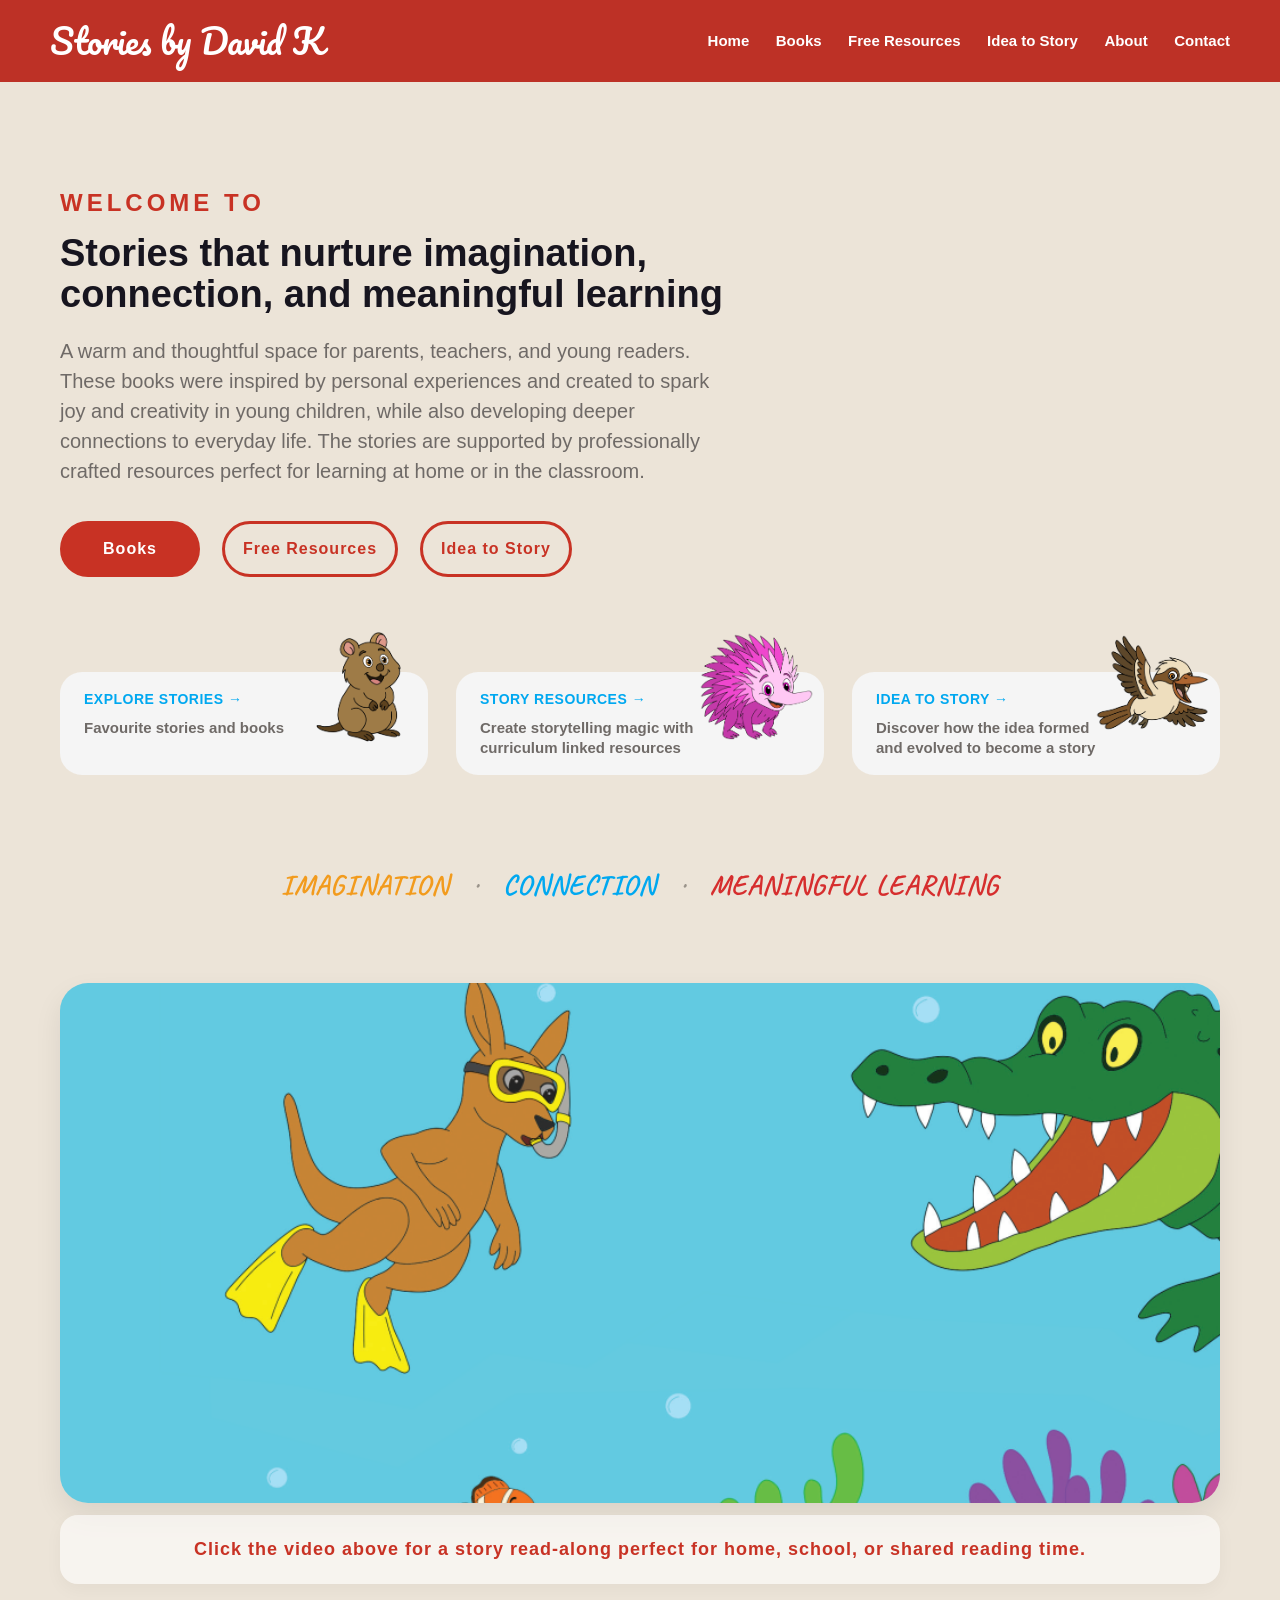
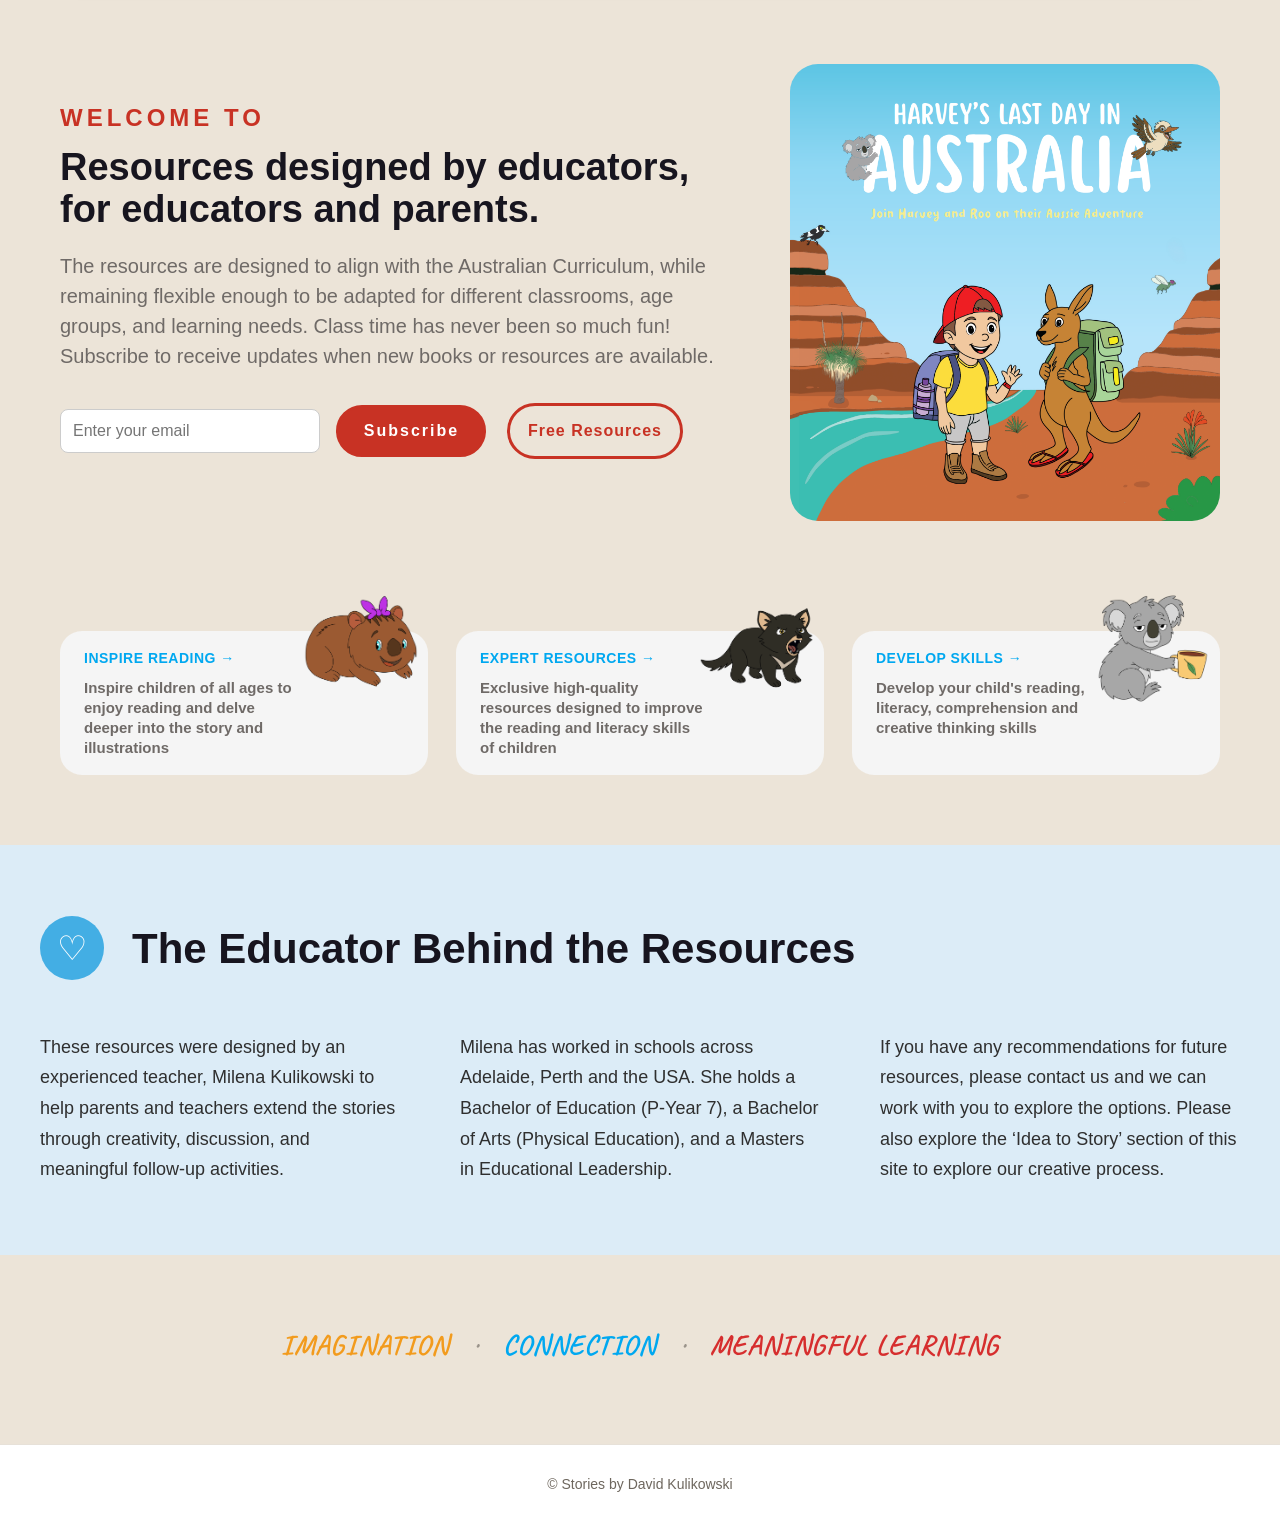
==== index.html @ d7bda5ae "Update index.html" ====
<!DOCTYPE html>
<html lang="en">
<head>
  <meta charset="UTF-8">
  <meta name="viewport" content="width=device-width, initial-scale=1.0">
  <title>Stories by David K</title>

  <link rel="preconnect" href="https://fonts.googleapis.com">
  <link rel="preconnect" href="https://fonts.gstatic.com" crossorigin>
  <link href="https://fonts.googleapis.com/css2?family=Pacifico&display=swap" rel="stylesheet">

  <link href="https://fonts.googleapis.com/css2?family=Caveat:wght@400;500;600&display=swap" rel="stylesheet">
  
  <link rel="stylesheet" href="style.css">
</head>

<body>

<header>
  <div class="nav-container">
    <a class="site-title" href="index.html">Stories by David K</a>

    <button class="menu-toggle" aria-label="Open menu" onclick="document.body.classList.toggle('menu-open')">
      ☰
    </button>

    <nav>
      <a href="index.html">Home</a>
      <a href="books.html">Books</a>
      <a href="resources.html">Free Resources</a>
      <a href="idea.html">Idea to Story</a>
      <a href="about.html">About</a>
      <a href="contact.html">Contact</a>
    </nav>
  </div>
</header>

<section class="hero home-hero">

  <div class="hero-text">

    <h4>WELCOME TO</h4>

    <h1>
      Stories that nurture imagination,
      connection, and meaningful learning
    </h1>

    <p>
      A warm and thoughtful space for parents, teachers, and young readers.
      These books were inspired by personal experiences and created to spark 
      joy and creativity in young children, while also developing deeper connections to everyday life.
      The stories are supported by professionally crafted resources perfect for learning at home or in the classroom.
    </p>

    <div class="buttons">
      <a class="button button-primary" href="books.html">Books</a>
      <a class="button button-secondary" href="resources.html">Free Resources</a>
      <a class="button button-secondary" href="idea.html">Idea to Story</a>
    </div>

  </div>

<div class="hero-image hero-video">
  <video autoplay muted loop playsinline>
    <source src="HandRv.mov" type="video/mp4">
  </video>
</div>

</section>

<section class="quick-links home-quick-links">

  <a class="quick-card" href="books.html">
    <div>
      <h3>EXPLORE STORIES →</h3>
      <p>Favourite stories and books</p>
    </div>
    <img src="Quokka.PNG" alt="Quokka">
  </a>

  <a class="quick-card" href="resources.html">
    <div>
      <h3>STORY RESOURCES →</h3>
      <p>Create storytelling magic with curriculum linked resources</p>
    </div>
    <img src="Echidna.PNG" alt="Echidna">
  </a>

  <a class="quick-card" href="idea.html">
    <div>
      <h3>IDEA TO STORY →</h3>
      <p>Discover how the idea formed and evolved to become a story</p>
    </div>
    <img src="Kookaburra.PNG" alt="Kookaburra">
  </a>

</section>

<section class="tagline-strip">
  <span class="orange">IMAGINATION</span>
  <span class="dot">·</span>

  <span class="blue">CONNECTION</span>
  <span class="dot">·</span>

  <span class="red">MEANINGFUL LEARNING</span>
</section>

<section class="image-feature">
  <img src="swim.png" alt="VideoLink">

  <div class="video-note-card">
    Click the video above for a story read-along perfect for home, school, or shared reading time.
  </div>
</section>

<section class="resources-hero">

  <div class="resources-text">
    <h4>WELCOME TO</h4>

    <h2>Resources designed by educators, for educators and parents.</h2>

    <p>
      The resources are designed to align with the Australian Curriculum,
      while remaining flexible enough to be adapted for different classrooms,
      age groups, and learning needs. Class time has never been so much fun!

      Subscribe to receive updates when new books or resources are available.
    </p>

    <iframe name="hidden_iframe" style="display:none;"></iframe>

    <form
      action="https://buttondown.com/api/emails/embed-subscribe/storiesbydavidk"
      method="post"
      target="hidden_iframe"
      class="embeddable-buttondown-form"
      onsubmit="document.getElementById('subscribe-message').style.display='block';"
    >

      <input
        type="email"
        name="email"
        id="bd-email"
        placeholder="Enter your email"
        required
      />

      <input type="submit" value="Subscribe" />

      <p id="subscribe-message">
        ✅ Welcome! Please check your email to confirm your subscription.
      </p>

      <a class="button button-secondary" href="resources.html">Free Resources</a> 
    
    </form>
  </div>

  <div class="resources-image">
    <img src="coverF.png" alt="Resources illustration">
  </div>

</section>

<div class="spacer"></div>

<section class="quick-links">

  <a class="quick-card" href="resources.html">
    <div>
      <h3>INSPIRE READING →</h3>
      <p>Inspire children of all ages to enjoy reading and delve deeper into the story and illustrations</p>
    </div>
    <img src="Wombat.PNG" alt="Wombat">
  </a>

  <a class="quick-card" href="resources.html">
    <div>
      <h3>EXPERT RESOURCES →</h3>
      <p>Exclusive high-quality resources designed to improve the reading and literacy skills of children</p>
    </div>
    <img src="DevilF.PNG" alt="Devil">
  </a>

  <a class="quick-card" href="resources.html">
    <div>
      <h3>DEVELOP SKILLS →</h3>
      <p>Develop your child's reading, literacy, comprehension and creative thinking skills</p>
    </div>
    <img src="KoalaF.PNG" alt="KoalaF">
  </a>

</section>

<section class="educator-section">

  <div class="educator-heading">
    <div class="educator-circle">♡</div>

    <h2>The Educator Behind the Resources</h2>
  </div>

  <div class="educator-grid">

    <div class="educator-item">
      <p>
        These resources were designed by an experienced teacher,
        Milena Kulikowski to help parents and teachers extend the
        stories through creativity, discussion, and meaningful
        follow-up activities.
      </p>
    </div>

    <div class="educator-item">
      <p>
        Milena has worked in schools across Adelaide, Perth and the USA.
        She holds a Bachelor of Education (P-Year 7), a Bachelor of Arts
        (Physical Education), and a Masters in Educational Leadership.
      </p>
    </div>

    <div class="educator-item">
      <p>
        If you have any recommendations for future resources,
        please contact us and we can work with you to explore the options.
        Please also explore the ‘Idea to Story’ section of this site to
        explore our creative process.
      </p>
    </div>

  </div>

</section>

<section class="tagline-strip">
  <span class="orange">IMAGINATION</span>
  <span class="dot">·</span>

  <span class="blue">CONNECTION</span>
  <span class="dot">·</span>

  <span class="red">MEANINGFUL LEARNING</span>
</section>

<div class="footer">
  © Stories by David Kulikowski
</div>

</body>
</html>
---- style.css ----
html,
body {
  -webkit-text-size-adjust: 100%;
}

* {
  box-sizing: border-box;
}

body {
  margin: 0;
  font-family: Arial, sans-serif;
  background: #ece4d8;
  color: #2f2f2f;
  line-height: 1.6;
}

@import url('https://fonts.googleapis.com/css2?family=Pacifico&display=swap');


header {
  background: #BD3126;
  position: sticky;
  top: 0;
  z-index: 10;
}

.nav-container {
  max-width: 1200px;
  margin: 0 auto;
  padding: 14px 10px;
  display: flex;
  justify-content: space-between;
  align-items: center;
}

.menu-toggle {
  display: none;
  background: none;
  border: none;
  color: white;
  font-size: 34px;
  line-height: 1;
  cursor: pointer;
}


.site-title {
  font-size: 34px;
  font-family: 'Pacifico', cursive;
  color: white;
  text-decoration: none;
  font-weight: normal;
}

nav a {
  color: white;
  text-decoration: none;
  margin-left: 22px;
  font-weight: 600;
  font-size: 15px;
}

ul {
  color: #5a564f;
}

nav a:hover {
  color: #ffe6d5;
}

.hero {
  max-width: 1200px;
  margin: 0 auto;
  padding: 70px 10px 50px;
  display: grid;
  grid-template-columns: 1.45fr 0.55fr;
  gap: 15px;
  align-items: center;
}

.home-hero {
  padding-top: 70px;
  padding-bottom: 35px;
}

.hero-text {
  max-width: 780px;
}

.hero-text h4 {
  color: #c83224;
  font-size: 24px;
  letter-spacing: 4px;
  font-weight: 800;
  margin-bottom: 10px;
}

.hero-text h1 {
  font-size: 38px;
  line-height: 1.1;
  margin-top: 0;
  margin-bottom: 18px;
  color: #17151f;
  font-weight: 600;
  max-width: 780px;
}

.hero-text p {
  font-size: 20px;
  line-height: 1.5;
  color: #6f6a67;
  margin-bottom: 32px;
  font-weight: 400;
  max-width: 680px;
}

.hero-image img {
  width: 132%;
  max-width: 432px;
  border-radius: 28px;
  margin-top: 9px;
  margin-left: -104px;
}

.hero-video video {
  width: 132%;
  max-width: 432px;
  max-height: 410px;
  border-radius: 28px;
  margin-top: 9px;
  margin-left: -104px;
  display: block;
}


.buttons {
  display: flex;
  gap: 22px;
  margin-top: 35px;
  margin-bottom: 50px;
  flex-wrap: wrap;
}

.home-hero .buttons {
  margin-bottom: 25px;
}

.button {
  display: inline-flex;
  align-items: center;
  justify-content: center;
  min-width: 140px;
  padding: 12px 18px;
  border-radius: 999px;
  text-decoration: none;
  font-weight: 700;
  font-size: 16px;
  letter-spacing: 1px;
  transition: all 0.25s ease;
  border: 3px solid #c83224;
  box-sizing: border-box;
}

.button-primary {
  background: #c83224;
  color: white;
}

.button-primary:hover {
  background: #b72b1f;
  border-color: #b72b1f;
}

.button-secondary {
  background: transparent;
  color: #c83224;
}

.button-secondary:hover {
  background: #c83224;
  color: white;
}

.section {
  max-width: 1200px;
  margin: 0 auto;
  padding: 28px 20px 60px 20px;
}

#harvey-book {
  margin-top: -30px;
}

.section-card {
  background: white;
  border-radius: 18px;
  padding: 42px;
  box-shadow: 0 6px 18px rgba(0, 0, 0, 0.04);
  margin-bottom: 24px;
  max-width: 1200px;
  box-sizing: border-box;
}

.section h2 {
  font-size: 32px;
  margin-bottom: 12px;
  color: #2f2d2a;
}

.section h3 {
  font-size: 24px;
  margin-bottom: 10px;
  color: #3d382f;
}

.section p {
  color: #5a564f;
  font-size: 17px;
}

.grid-2 {
  display: grid;
  grid-template-columns: 1fr 1fr;
  gap: 30px;
}

.book-layout {
  display: grid;
  grid-template-columns: 260px 1fr;
  gap: 50px;
  align-items: start;
}

.book-layout > div:last-child {
  max-width: 900px;
}

.book-layout img {
  width: 100%;
  border-radius: 16px;
  box-shadow: 0 12px 24px rgba(0, 0, 0, 0.10);
  background: white;
}

.resource-list {
  padding-left: 18px;
  list-style-type: disc;
}

.resource-list li {
  margin-bottom: 14px;
}

.resource-list a {
  color: #5a564f;
  text-decoration: none;
  font-weight: 600;
}

.resource-list a:hover {
  text-decoration: underline;
}

.resource-item {
  position: relative;
  margin-bottom: 12px;
}

.preview-image {
  display: none !important;
  position: absolute;
  left: 260px;
  top: -20px;
  width: 220px;
  border-radius: 8px;
  border: 1px solid #ddd;
  box-shadow: 0 6px 16px rgba(0,0,0,0.15);
  background: white;
  z-index: 1000;
}

.resource-item:hover .preview-image {
  display: block !important;
}

.footer {
  background: #ffffff;
  border-top: 1px solid #e7e1d8;
  text-align: center;
  padding: 28px 20px;
  color: #6e675e;
  font-size: 14px;
  margin-top: 40px;
}

.small-note {
  font-size: 14px;
  color: #80786d;
}

.highlight {
  color: #8c6a43;
  font-weight: 700;
}

.placeholder-box {
  background: #fcfaf7;
  border: 1px dashed #d8c9b8;
  border-radius: 12px;
  padding: 8px 28px;
  margin-top: 40px;
  width: 100%;
  box-sizing: border-box;
}

.book-layout .buttons {
  margin-top: 35px;
  justify-content: center;
}

.book-actions {
  display: flex;
  gap: 12px;
}

.fullimage img {
  max-width: 100%;
  height: auto;
  border-radius: 18px;
  box-shadow: 0 14px 30px rgba(0, 0, 0, 0.10);
  background: white;
}

.subscribe-box {
  background: #f7f3ee;
  padding: 30px;
  border-radius: 16px;
  text-align: center;
  max-width: 500px;
  margin: 40px auto;
}

.subscribe-box h3 {
  color: #5a564f;
  margin-bottom: 10px;
}

.subscribe-box p {
  color: #666;
  margin-bottom: 20px;
}

.subscribe-box input[type="email"] {
  padding: 12px;
  width: 70%;
  max-width: 300px;
  border: 1px solid #ccc;
  border-radius: 8px;
  margin-bottom: 10px;
}

.subscribe-box input[type="submit"] {
  background: #5a564f;
  color: white;
  border: none;
  padding: 12px 20px;
  border-radius: 8px;
  cursor: pointer;
  font-weight: bold;
}

.subscribe-box input[type="submit"]:hover {
  opacity: 0.9;
}

.embeddable-buttondown-form {
  margin-top: 20px;
  margin-bottom: 60px;
}

.embeddable-buttondown-form input[type="email"] {
  padding: 12px;
  width: 260px;
  max-width: 80%;
  border: 1px solid #ccc;
  border-radius: 8px;
  font-size: 16px;
}

.embeddable-buttondown-form input[type="submit"] {
  display: inline-flex;
  align-items: center;
  justify-content: center;
  min-width: 150px;
  padding: 14px 16px;
  margin-right: 16px;
  margin-left: 12px;
  border-radius: 999px;
  text-decoration: none;
  font-weight: 600;
  font-size: 16px;
  letter-spacing: 2px;
  transition: all 0.25s ease;
  border: 3px solid #c83224;
  box-sizing: border-box;
  background: #c83224;
  color: white;
  cursor: pointer;
}

.embeddable-buttondown-form input[type="submit"]:hover {
  background-color: #b72b1f;
  border-color: #b72b1f;
}

#subscribe-message {
  display: none;
  color: #3b332b;
  margin-top: 15px;
  font-weight: 600;
  font-size: 15px;
}

.quick-links {
  max-width: 1200px;
  margin: 30px auto 70px;
  padding: 0 20px;
  display: grid;
  grid-template-columns: repeat(3, 1fr);
  gap: 28px;
}

.quick-links.home-quick-links {
  margin-top: 35px;
}

.quick-card {
  position: relative;
  background: #f5f5f5;
  border-radius: 22px;
  padding: 18px 120px 16px 24px;
  text-decoration: none;
  overflow: visible;
  min-height: 72px;
  display: block;
}

.quick-card h3 {
  margin: 0 0 10px;
  color: #00a8f0;
  font-size: 14px;
  line-height: 1.3;
  font-weight: 800;
  letter-spacing: 0.5px;
}

.quick-card p {
  margin: 4px 0 0;
  color: #6f6a67;
  font-size: 15px;
  line-height: 1.35;
  font-weight: 700;
}

.quick-card img {
  position: absolute;
  right: 10px;
  top: -40px;
  width: 115px;
  height: auto;
  z-index: 2;
  pointer-events: none;
}

.quick-card:hover {
  transform: translateY(-4px);
  transition: 0.25s ease;
}

.tagline-strip {
  width: 100%;
  text-align: center;
  padding: 18px 20px 36px;
  font-size: 28px;
  letter-spacing: 1px;
  font-weight: 800;
  font-style: normal;
  font-family: 'Caveat', cursive;
  background: #ece4d8;
  box-sizing: border-box;
}

.tagline-strip span {
  display: inline-block;
  margin: 0 8px;
}

.tagline-strip .orange {
  color: #f29b1d;
}

.tagline-strip .blue {
  color: #00a8f0;
}

.tagline-strip .red {
  color: #d62e2e;
}

.tagline-strip .dot {
  color: #9a938a;
}

.features-section {
  max-width: 1200px;
  margin: 40px auto 70px;
  padding: 0 20px;
}

.features-heading {
  display: flex;
  align-items: center;
  gap: 22px;
  margin-bottom: 28px;
}

.feature-circle {
  width: 64px;
  height: 64px;
  border-radius: 50%;
  background: #43aee4;
  color: white;
  display: flex;
  align-items: center;
  justify-content: center;
  font-size: 34px;
}

.features-heading p {
  color: #009fe3;
  font-size: 12px;
  font-weight: 800;
  letter-spacing: 1px;
  margin: 0 0 8px;
}

.features-heading h2 {
  font-size: 28px;
  margin: 0;
  color: #111;
  font-weight: 600;
}

.features-grid {
  max-width: 1200px;
  margin: 40px auto 70px;
  padding: 0 20px;
  display: grid;
  grid-template-columns: repeat(3, 1fr);
  gap: 28px;
}

.feature-item {
  position: relative;
  background: #f5f5f5;
  border-radius: 22px;
  padding: 18px 100px 16px 24px;
  overflow: visible;
}

.feature-item h3 {
  margin: 0 0 10px;
  color: #00a8f0;
  font-size: 14px;
  line-height: 1.3;
  font-weight: 800;
  letter-spacing: 0.5px;
}

.feature-item p {
  margin: 4px 0 0;
  color: #6f6a67;
  font-size: 15px;
  line-height: 1.35;
  font-weight: 700;
}

.feature-item img {
  position: absolute;
  right: 10px;
  top: -40px;
  width: 115px;
  height: auto;
  z-index: 2;
  pointer-events: none;
}

.feature-icon {
  font-size: 34px;
  margin-bottom: 12px;
}

.feature-icon.blue {
  color: #43aee4;
}

.feature-icon.red {
  color: #ff4b4b;
}

.feature-icon.green {
  color: #42b87a;
}

.image-feature {
  max-width: 1200px;
  margin: 40px auto 80px;
  padding: 0 20px;
}

.image-feature img {
  width: 100%;
  max-height: 520px;
  object-fit: cover;
  display: block;
  border-radius: 28px;
  box-shadow: 0 12px 28px rgba(0, 0, 0, 0.08);
}

.resources-hero {
  max-width: 1200px;
  margin: 70px auto 40px;
  padding: 0 20px;
  display: grid;
  grid-template-columns: 1.2fr 0.8fr;
  gap: 60px;
  align-items: center;
}

.resources-text h4 {
  color: #c83224;
  font-size: 24px;
  letter-spacing: 4px;
  font-weight: 800;
  margin-bottom: 10px;
}

.resources-text h2 {
  font-size: 38px;
  line-height: 1.1;
  margin-top: 0;
  margin-bottom: 18px;
  color: #17151f;
  font-weight: 600;
  max-width: 780px;
}

.resources-text p {
  font-size: 20px;
  line-height: 1.5;
  color: #6f6a67;
  margin-bottom: 32px;
  font-weight: 400;
  max-width: 760px;
}

.resources-image {
  display: flex;
  justify-content: flex-end;
  align-items: flex-start;
}

.resources-image img {
  width: 130%;
  max-width: 430px;
  border-radius: 28px;
  margin-left: -90px;
  margin-top: 0px;
}

.educator-section {
  background: #dcecf7;
  padding: 70px 20px;
  margin-top: 30px;
  margin-bottom: 50px;
  box-sizing: border-box;
}

.educator-heading {
  max-width: 1200px;
  margin: 0 auto 50px;
  display: flex;
  align-items: center;
  gap: 28px;
}

.educator-circle {
  width: 64px;
  height: 64px;
  border-radius: 50%;
  background: #43aee4;
  color: white;
  display: flex;
  align-items: center;
  justify-content: center;
  font-size: 34px;
  flex-shrink: 0;
}

.educator-heading h2 {
  font-size: 42px;
  margin: 0;
  color: #17151f;
  font-weight: 700;
}

.educator-grid {
  max-width: 1200px;
  margin: 0 auto;
  display: grid;
  grid-template-columns: repeat(3, 1fr);
  gap: 60px;
}

.educator-item p {
  font-size: 18px;
  line-height: 1.7;
  color: #2f2f2f;
  font-weight: 400;
  margin: 0;
}

.downloads-section {
  padding-top: 70px;
}

.video-note {
  text-align: center;
  color: #c83224;
  font-size: 16px;
  letter-spacing: 4px;
  font-weight: 500;
  margin-top: 6px;
}

.video-note-card {
  background: rgba(255, 255, 255, 0.6);
  border-radius: 18px;
  padding: 20px;
  margin-top: 12px;
  text-align: center;
  box-shadow: 0 6px 18px rgba(0, 0, 0, 0.04);
  color: #c83224;
  font-size: 18px;
  font-weight: 700;
  letter-spacing: 1px;
}

.downloads-columns {
  max-width: 1200px;
  margin: 40px auto 80px;
  padding: 0 20px;
  display: grid;
  grid-template-columns: repeat(3, 1fr);
  gap: 28px;
}

.download-column .resource-list {
  margin-top: 0px;
  padding-left: 18px;
}

.download-column .resource-list li {
  margin-bottom: 12px;
}

.book-wide-box {
  grid-column: 1 / -1;
  margin-top: -40px;
  width: 100%;
  margin-bottom: 4px;
  box-sizing: border-box;
}

.book-wide-buttons {
  grid-column: 1 / -1;
  display: flex;
  justify-content: center;
  align-items: center;
  gap: 22px;
  flex-wrap: wrap;
  width: 100%;
  margin: 0px auto 0;
  padding: 0;
}

.download-links-card {
  background: #f5f5f5;
  border-radius: 22px;
  padding: 20px 24px;
  margin-top: 18px;
  box-shadow: 0 6px 18px rgba(0, 0, 0, 0.04);
}

.download-links-card .resource-list {
  margin: 0;
  padding-left: 18px;
}

.download-links-card .resource-list li:last-child {
  margin-bottom: 0;
}

.spacer {
  height: 40px;
}


.home-hero .hero-image img {
  transform: translateY(14px);
}


/* MOBILE PHONE VERSION */

@media (max-width: 850px) {

  body {
    overflow-x: hidden;
  }

  header {
    position: sticky;
    top: 0;
    z-index: 100;
  }

  .nav-container {
    width: 100%;
    padding: 12px 18px;
    display: flex;
    justify-content: space-between;
    align-items: center;
  }

  .site-title {
    font-size: 25px;
    line-height: 1.1;
    max-width: 260px;
  }

  .menu-toggle {
    display: block;
  }

  nav {
    display: none;
    position: absolute;
    top: 64px;
    left: 0;
    right: 0;
    background: #BD3126;
    padding: 10px 22px 18px;
    box-shadow: 0 10px 22px rgba(0, 0, 0, 0.15);
  }

  body.menu-open nav {
    display: block;
  }

  nav a {
    display: block;
    margin: 0;
    padding: 13px 0;
    font-size: 17px;
    border-top: 1px solid rgba(255, 255, 255, 0.25);
  }

  .hero,
  .resources-hero {
    width: 100%;
    max-width: 100%;
    padding: 42px 22px 24px;
    margin: 0 auto;
    display: grid;
    grid-template-columns: 1fr;
    gap: 24px;
    text-align: left;
  }

  .hero-text,
  .resources-text {
    max-width: 100%;
  }

  .hero-text h4,
  .resources-text h4 {
    font-size: 17px;
    letter-spacing: 3px;
    margin-bottom: 8px;
  }

  .hero-text h1,
  .resources-text h2 {
    font-size: 34px;
    line-height: 1.08;
    margin-bottom: 16px;
  }

  .hero-text p,
  .resources-text p {
    font-size: 17px;
    line-height: 1.55;
    max-width: 100%;
    margin-bottom: 22px;
  }

  .hero-image,
  .resources-image {
    display: flex;
    justify-content: center;
    align-items: center;
  }

  .hero-image img,
  .resources-image img {
    width: 100%;
    max-width: 330px;
    margin: 0 auto;
    border-radius: 24px;
    transform: none;
  }

  .hero-video video {
  width: 100%;
  max-width: 330px;
  margin: 0 auto;
  border-radius: 24px;
  transform: none;
}
  

  .buttons {
    display: flex;
    flex-direction: column;
    gap: 12px;
    margin-top: 24px;
    margin-bottom: 12px;
  }

  .button {
    width: 100%;
    min-height: 48px;
    font-size: 15px;
  }

  .quick-links,
  .features-grid,
  .downloads-columns,
  .educator-grid,
  .grid-2,
  .book-layout {
    width: 100%;
    max-width: 100%;
    padding: 0 22px;
    display: grid;
    grid-template-columns: 1fr;
    gap: 24px;
  }

  .quick-links {
    margin: 28px auto 48px;
  }

  .quick-card,
  .feature-item {
    padding: 20px 110px 18px 22px;
    min-height: 96px;
    border-radius: 22px;
  }

  .quick-card h3,
  .feature-item h3 {
    font-size: 13px;
  }

  .quick-card p,
  .feature-item p {
    font-size: 15px;
  }

  .quick-card img,
  .feature-item img {
    width: 100px;
    right: 8px;
    top: -30px;
  }

  .tagline-strip {
    padding: 22px 20px 30px;
    font-size: 22px;
    letter-spacing: 3px;
    line-height: 1.7;
  }

  .image-feature {
    max-width: 100%;
    margin: 36px auto 54px;
    padding: 0 22px;
  }

  .image-feature img {
    max-height: none;
    border-radius: 24px;
  }

  .video-note-card {
    font-size: 16px;
    line-height: 1.45;
    padding: 18px;
  }

  .section {
    max-width: 100%;
    padding: 24px 22px 48px;
  }

  .section-card {
    padding: 28px 24px;
    border-radius: 20px;
  }

  .section h2 {
    font-size: 30px;
    line-height: 1.15;
  }

  .section h3 {
    font-size: 22px;
  }

  .section p {
    font-size: 16px;
    line-height: 1.55;
  }

  .book-layout {
    padding: 0;
  }

  .book-layout img {
    max-width: 260px;
    margin: 0 auto 20px;
  }

  .book-wide-buttons {
    flex-direction: column;
    gap: 12px;
  }

  .book-wide-buttons .button {
    width: 100%;
  }

  .embeddable-buttondown-form {
    margin-bottom: 32px;
  }

  .embeddable-buttondown-form input[type="email"] {
    width: 100%;
    max-width: 100%;
    margin-bottom: 12px;
  }

  .embeddable-buttondown-form input[type="submit"] {
    width: 100%;
    margin: 0 0 12px 0;
  }

  .educator-section {
    padding: 48px 22px;
  }

  .educator-heading {
    gap: 18px;
    margin-bottom: 34px;
    align-items: flex-start;
  }

  .educator-circle {
    width: 52px;
    height: 52px;
    font-size: 28px;
  }

  .educator-heading h2 {
    font-size: 31px;
    line-height: 1.15;
  }

  .educator-grid {
    padding: 0;
  }

  .educator-item p {
    font-size: 17px;
    line-height: 1.6;
  }

  .footer {
    margin-top: 28px;
    padding: 26px 20px;
  }
}


/* ALIGN HOME HERO WITH QUICK LINKS */

.hero.home-hero {
  padding-left: 20px;
  padding-right: 20px;
}


@media (max-width: 850px) {
  .hero.home-hero {
    padding-left: 22px;
    padding-right: 22px;
  }
}
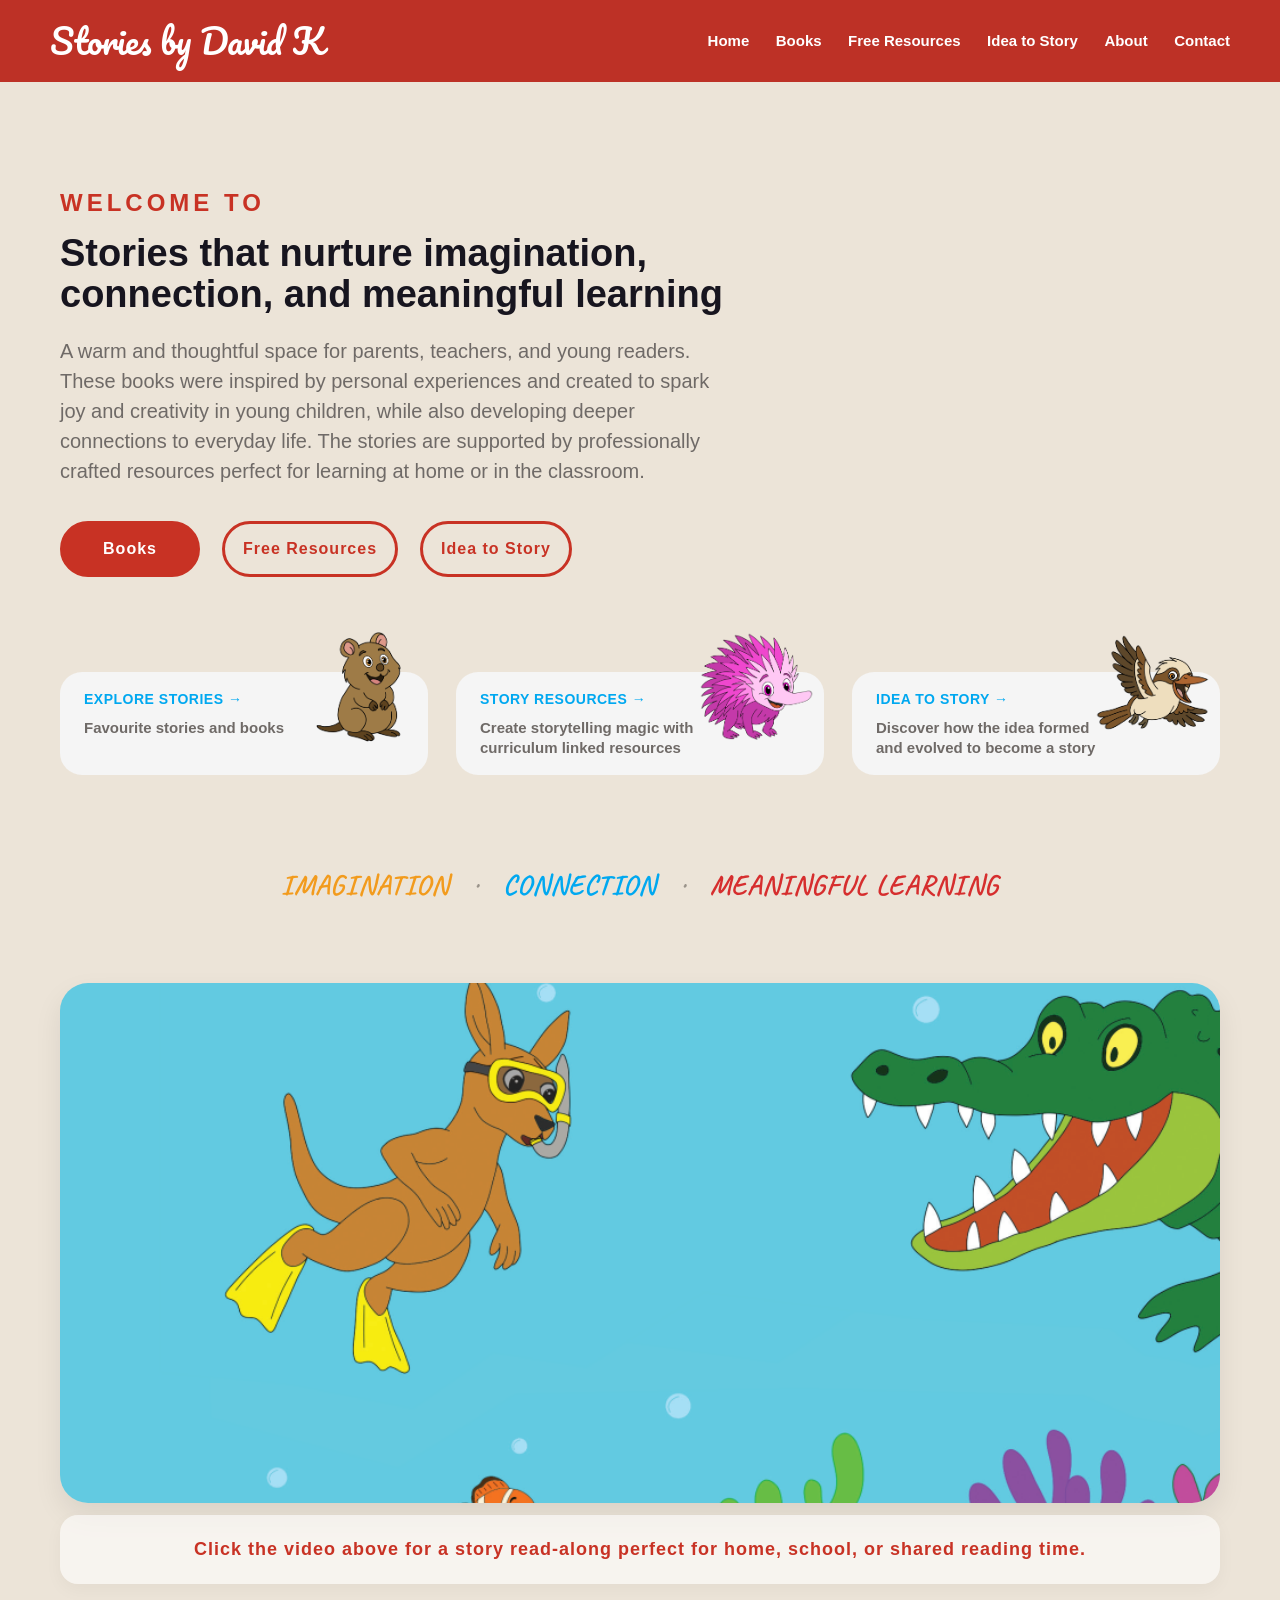
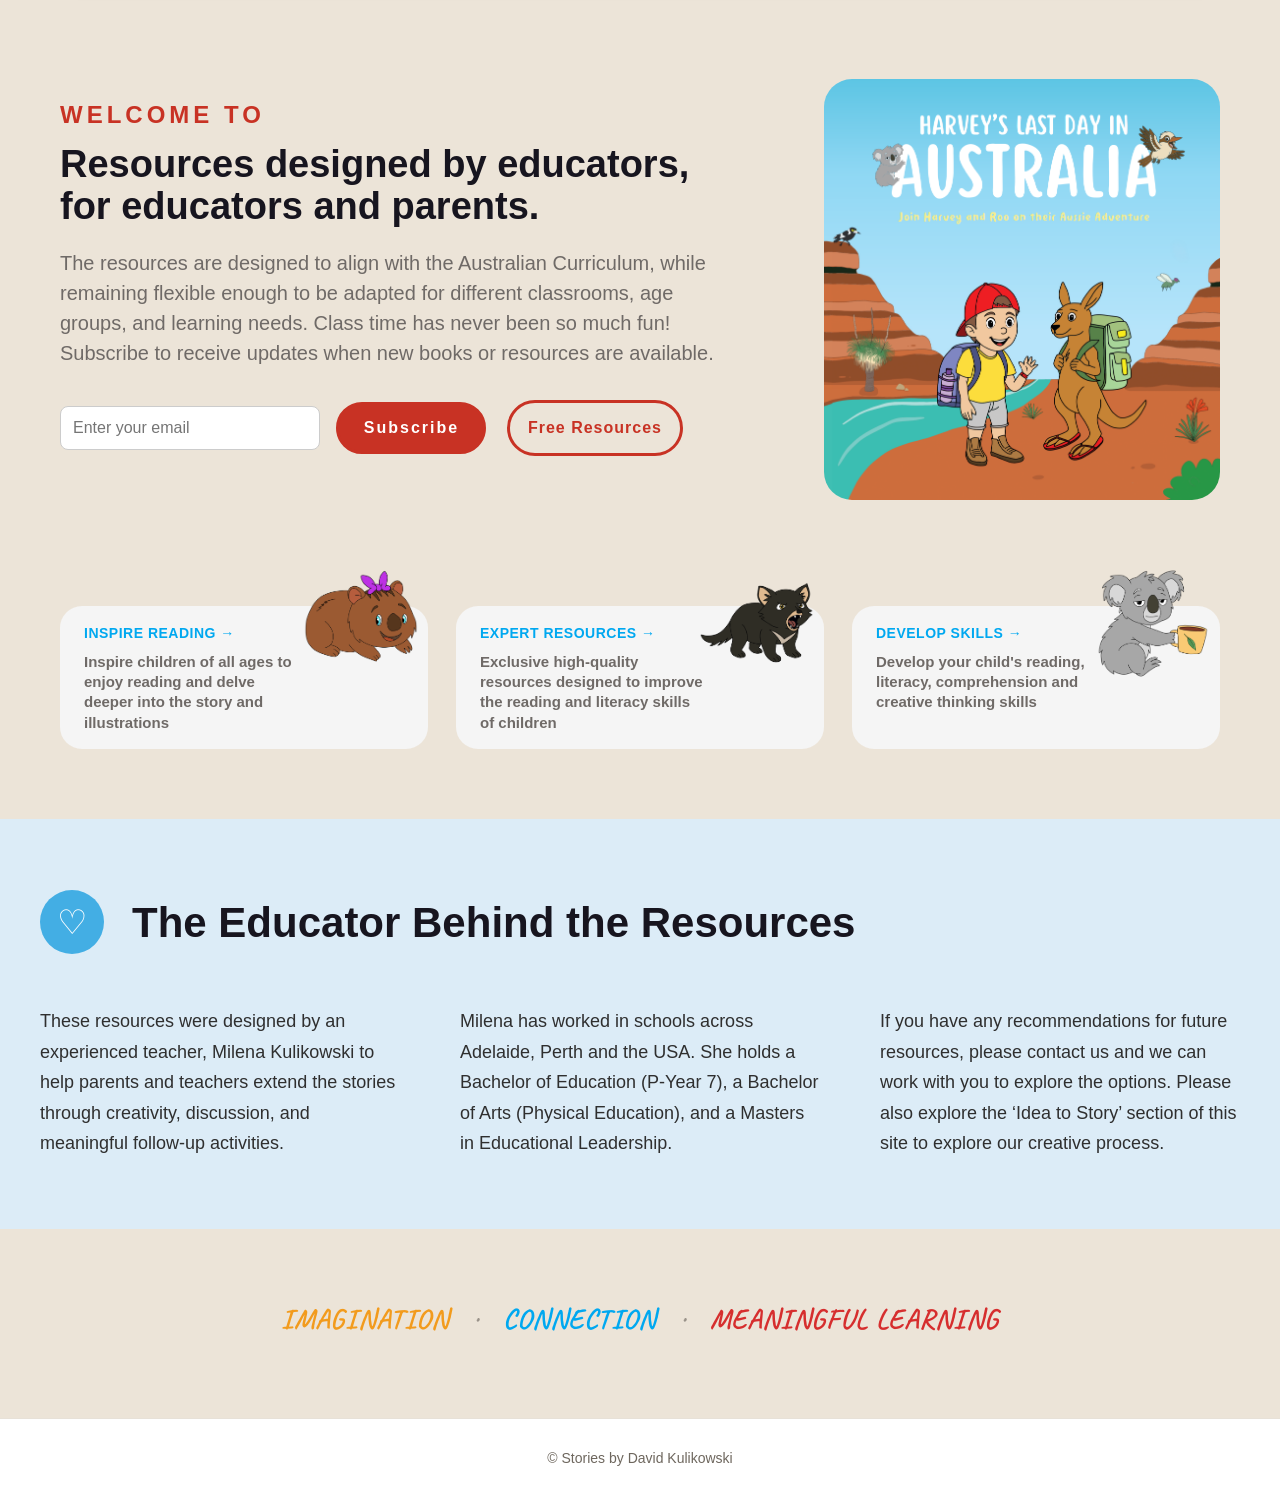
==== commit 1e3df402: "Update index.html" ====
--- a/index.html
+++ b/index.html
@@ -63,7 +63,7 @@
 
 <div class="hero-image hero-video">
   <video autoplay muted loop playsinline>
-    <source src="HandRv.mov" type="video/mp4">
+    <source src="HandR2.mov" type="video/mp4">
   </video>
 </div>
 
--- a/style.css
+++ b/style.css
@@ -630,7 +630,7 @@
 
 .resources-hero {
   max-width: 1200px;
-  margin: 70px auto 40px;
+  margin: 70px auto 20px;
   padding: 0 20px;
   display: grid;
   grid-template-columns: 1.2fr 0.8fr;
@@ -672,7 +672,7 @@
 }
 
 .resources-image img {
-  width: 130%;
+  width: 90%;
   max-width: 430px;
   border-radius: 28px;
   margin-left: -90px;
@@ -1027,7 +1027,7 @@
   }
 
   .section-card {
-    padding: 28px 24px;
+    padding: 24px 24px;
     border-radius: 20px;
   }
 
@@ -1130,7 +1130,11 @@
   }
 }
 
-
-
-
-
+#idea-card {
+  margin-top: -35px;
+}
+
+
+
+
+
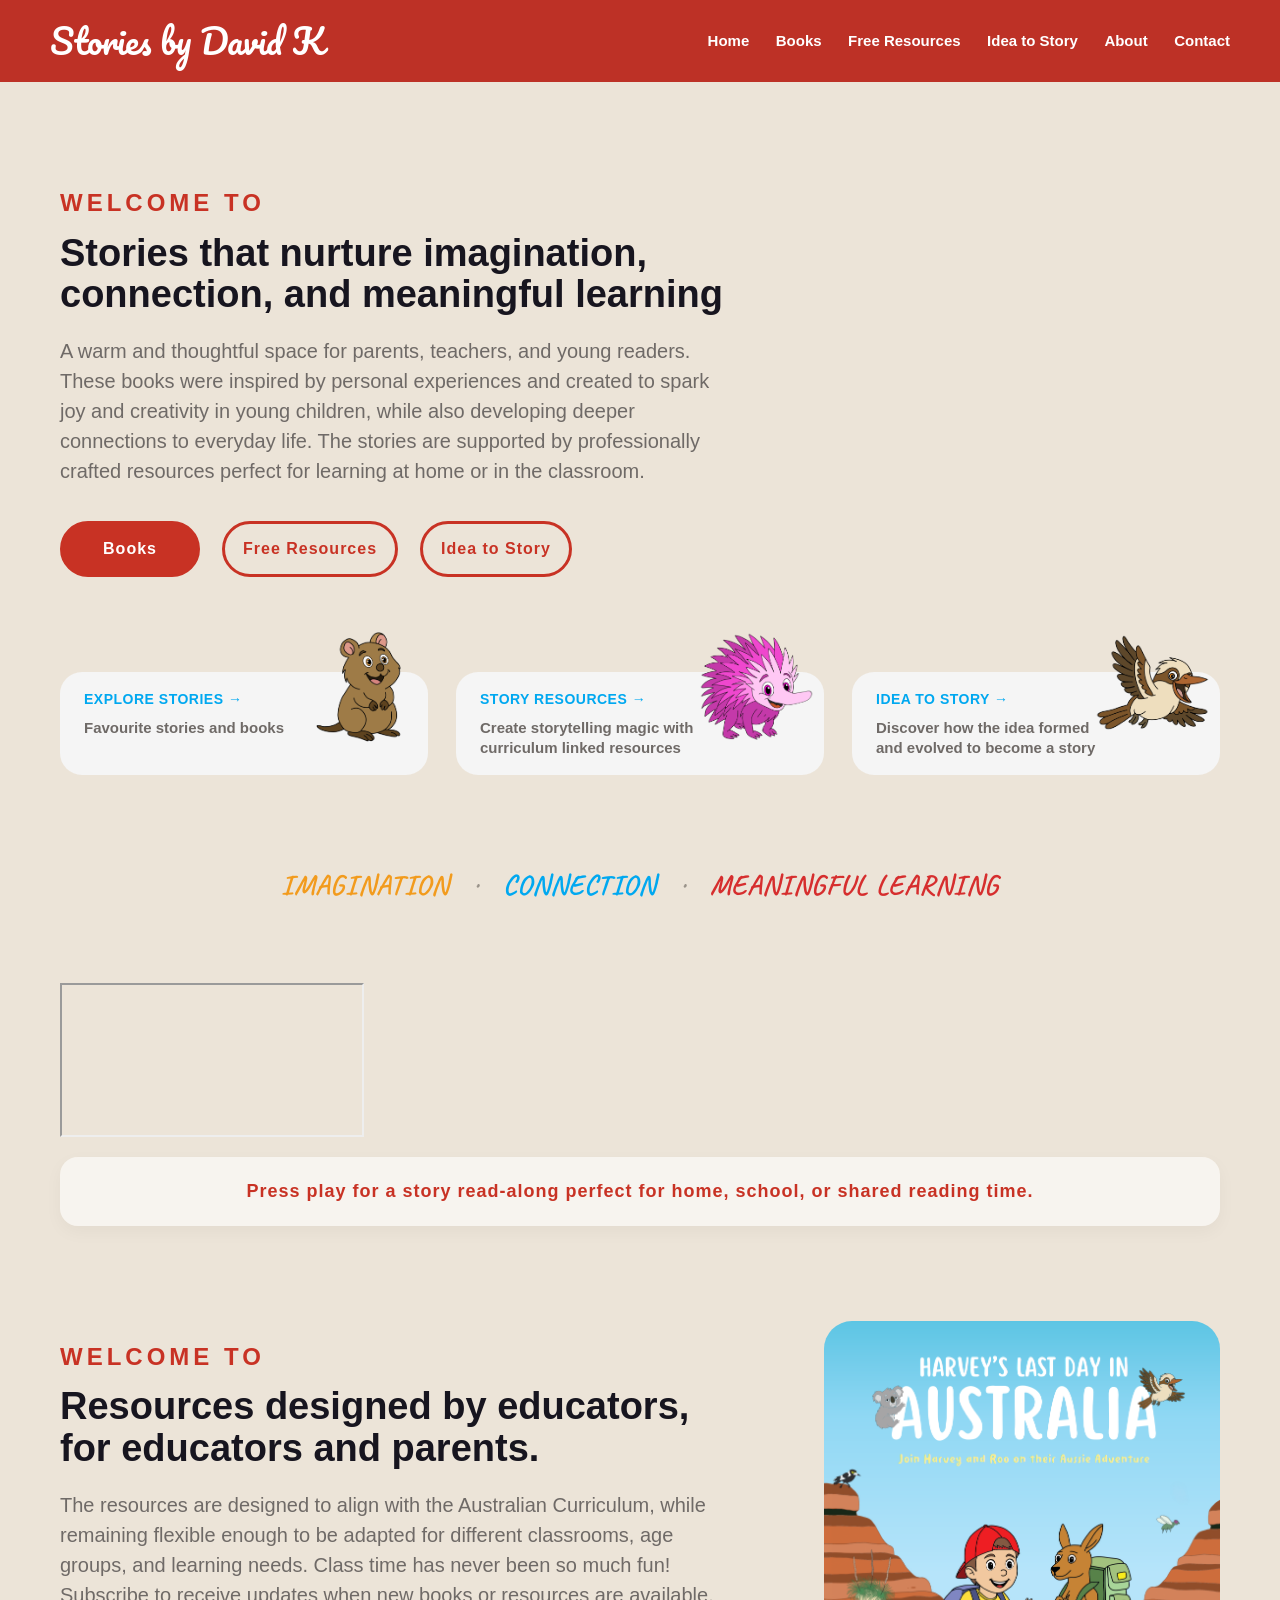
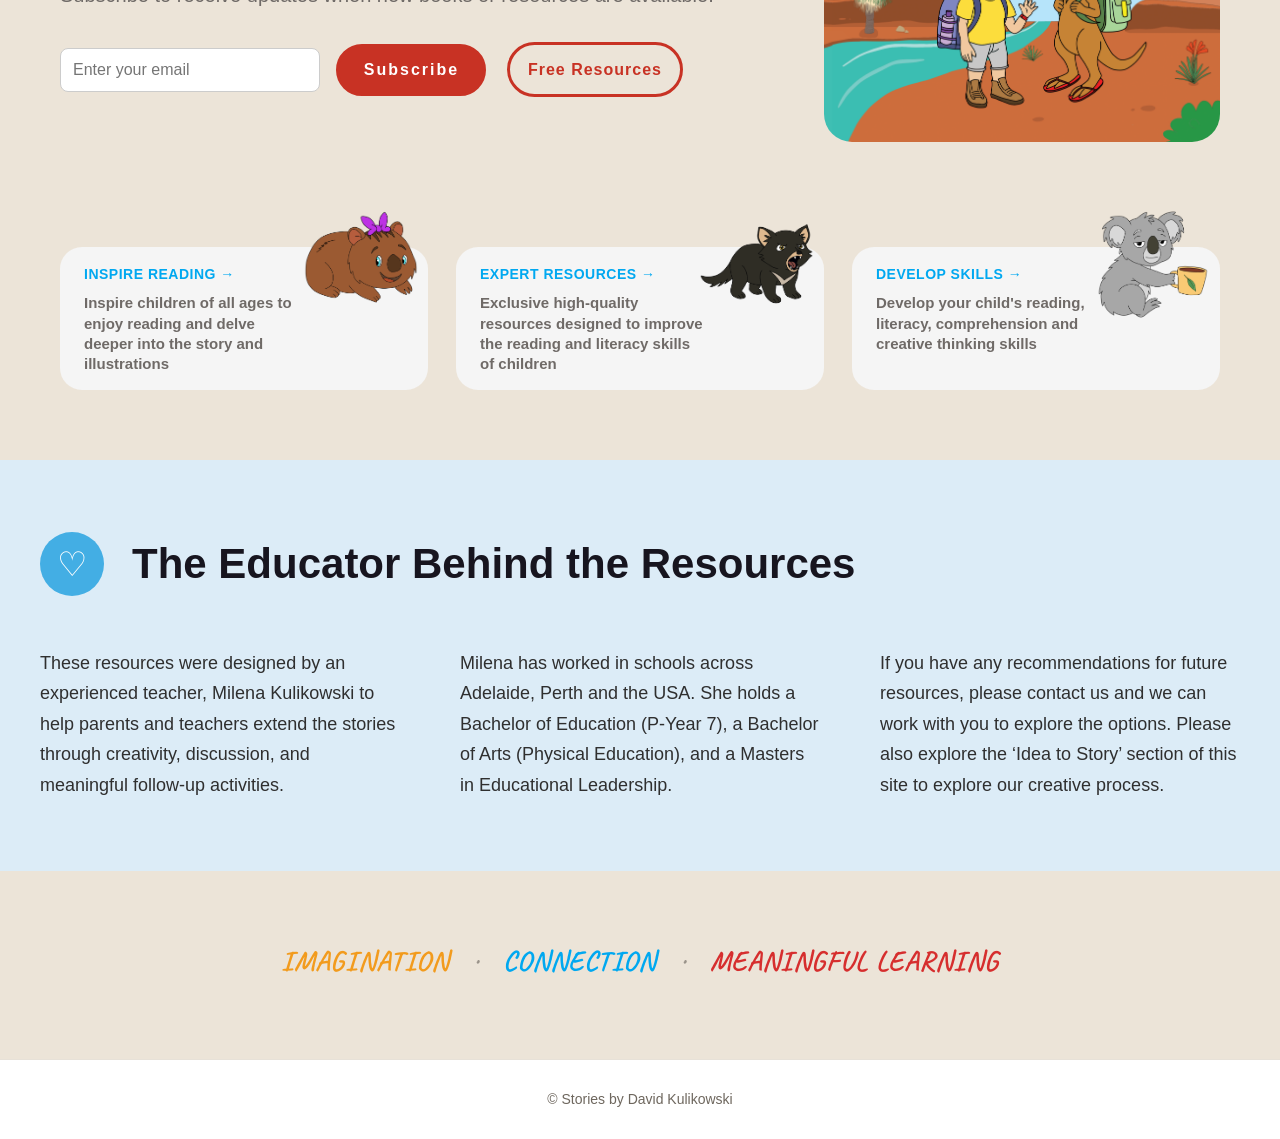
==== commit b3e319f8: "Update index.html" ====
--- a/index.html
+++ b/index.html
@@ -63,7 +63,7 @@
 
 <div class="hero-image hero-video">
   <video autoplay muted loop playsinline>
-    <source src="HandR2.mov" type="video/mp4">
+    <source src="HandR2.mp4" type="video/mp4">
   </video>
 </div>
 
@@ -108,11 +108,20 @@
 </section>
 
 <section class="image-feature">
-  <img src="swim.png" alt="VideoLink">
+
+  <div class="video-container">
+    <iframe
+      src="https://www.youtube.com/embed/cp4yiA61n-I?start=7"
+      title="Children's Story Read-Along"
+      allow="accelerometer; autoplay; clipboard-write; encrypted-media; gyroscope; picture-in-picture; web-share"
+      allowfullscreen>
+    </iframe>
+  </div>
 
   <div class="video-note-card">
-    Click the video above for a story read-along perfect for home, school, or shared reading time.
-  </div>
+    Press play for a story read-along perfect for home, school, or shared reading time.
+  </div>
+
 </section>
 
 <section class="resources-hero">
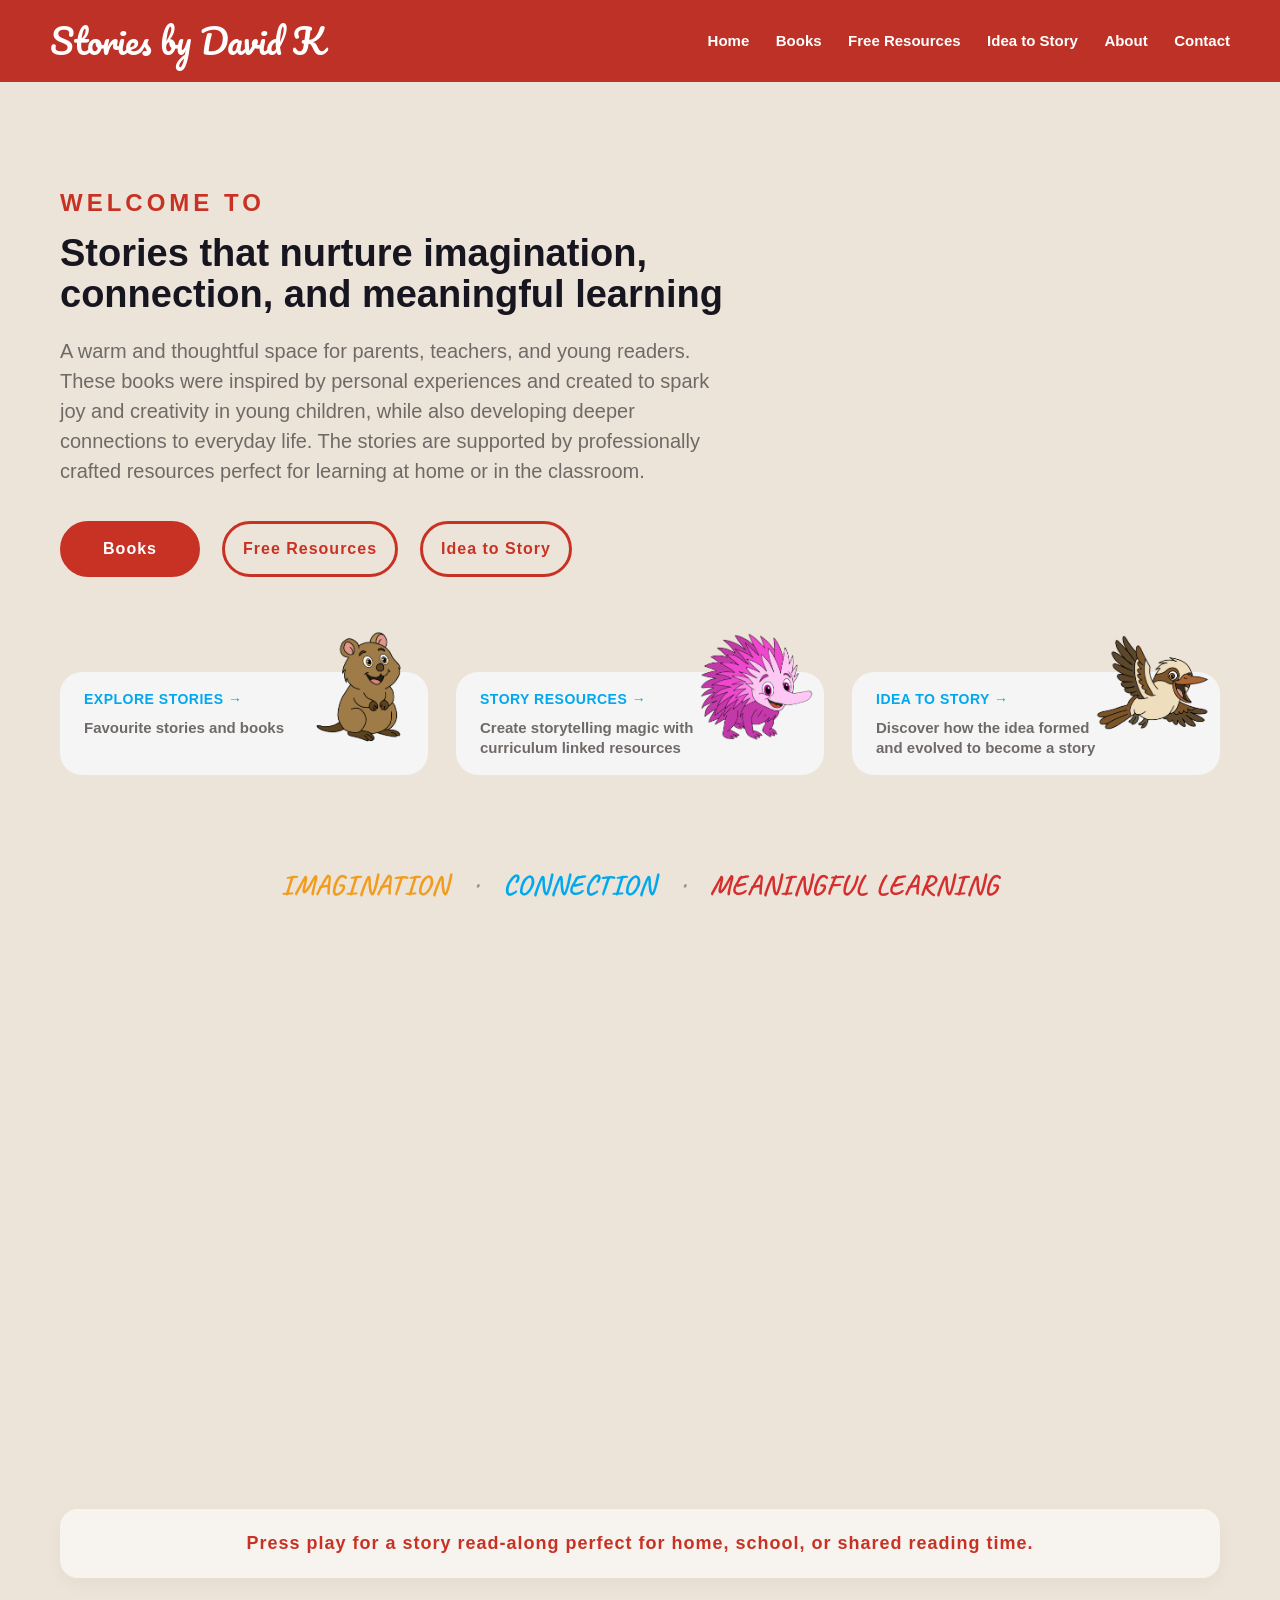
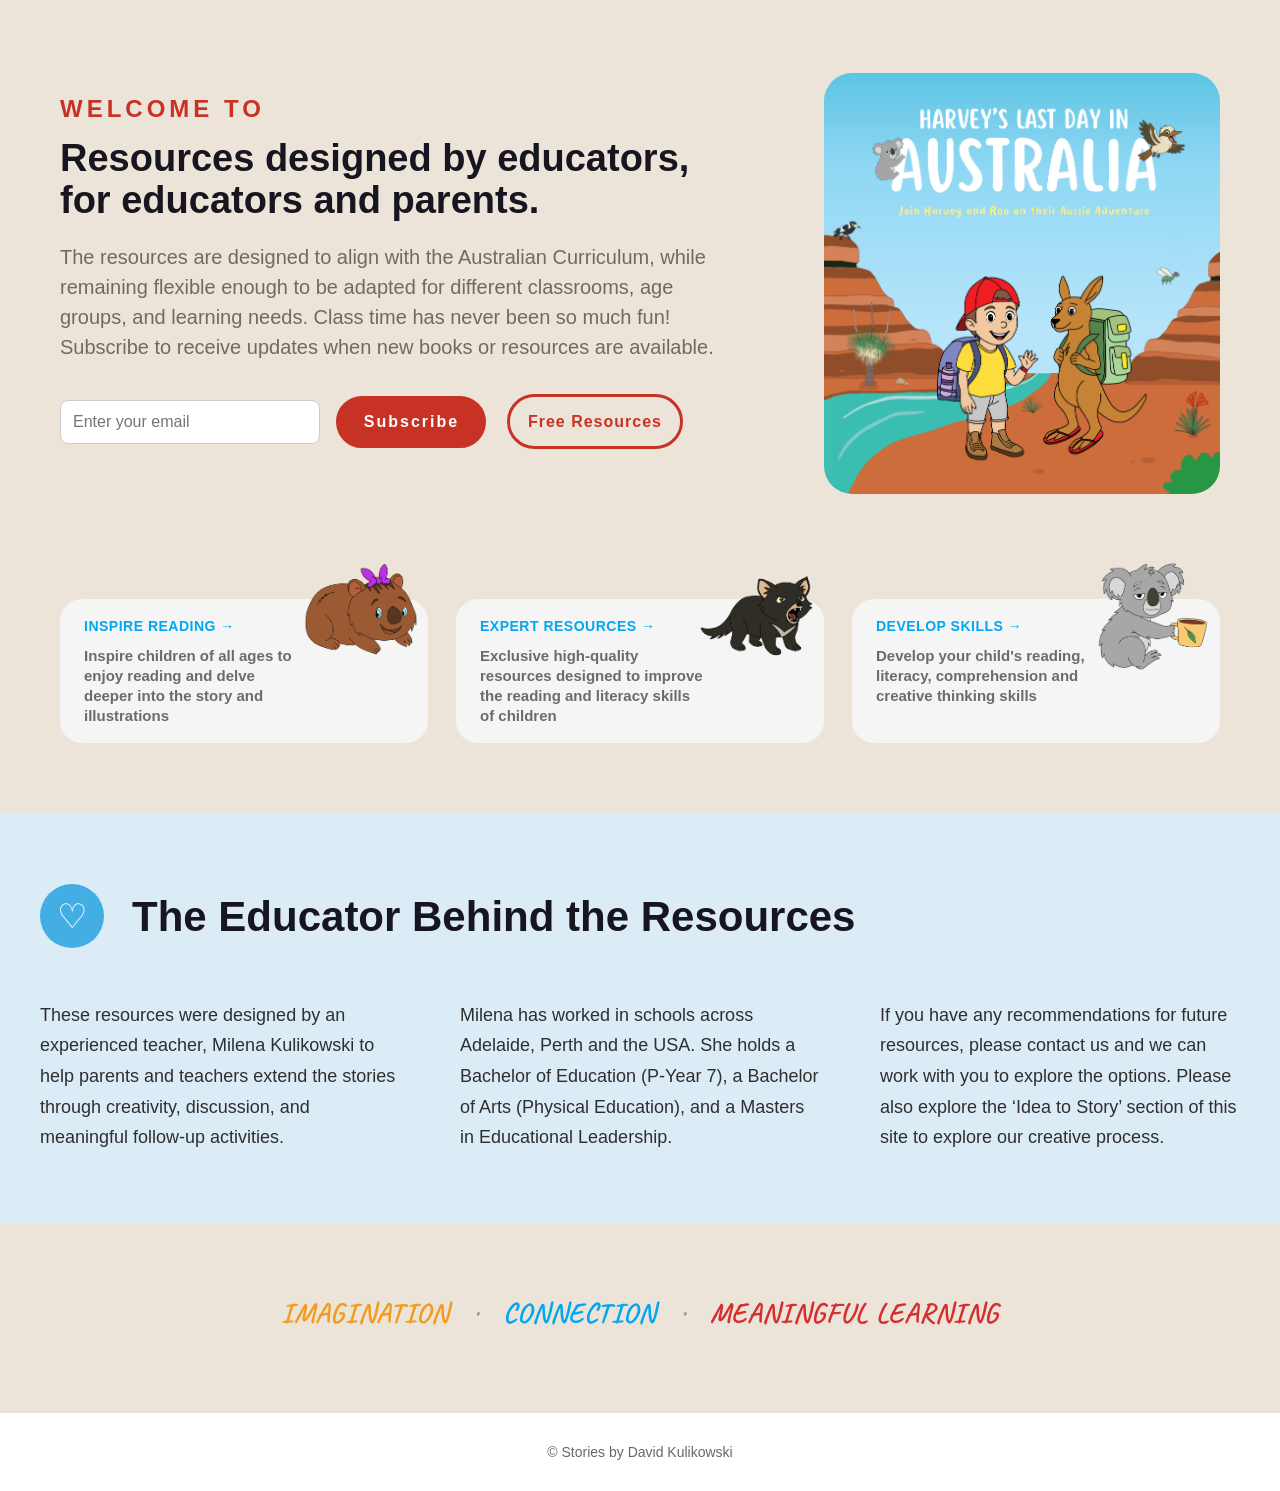
==== commit 56e2647a: "Update index.html" ====
--- a/index.html
+++ b/index.html
@@ -8,6 +8,8 @@
   <link rel="preconnect" href="https://fonts.googleapis.com">
   <link rel="preconnect" href="https://fonts.gstatic.com" crossorigin>
   <link href="https://fonts.googleapis.com/css2?family=Pacifico&display=swap" rel="stylesheet">
+
+  <link rel="icon" type="image/png" href="favicon.png">
 
   <link href="https://fonts.googleapis.com/css2?family=Caveat:wght@400;500;600&display=swap" rel="stylesheet">
   
--- a/style.css
+++ b/style.css
@@ -1135,6 +1135,21 @@
 }
 
 
-
-
-
+.video-container {
+  width: 100%;
+  max-width: 900px;
+  margin: 0 auto;
+  aspect-ratio: 16 / 9;
+}
+
+.video-container iframe {
+  width: 100%;
+  height: 100%;
+  border: 0;
+  border-radius: 18px;
+}
+
+
+
+
+
